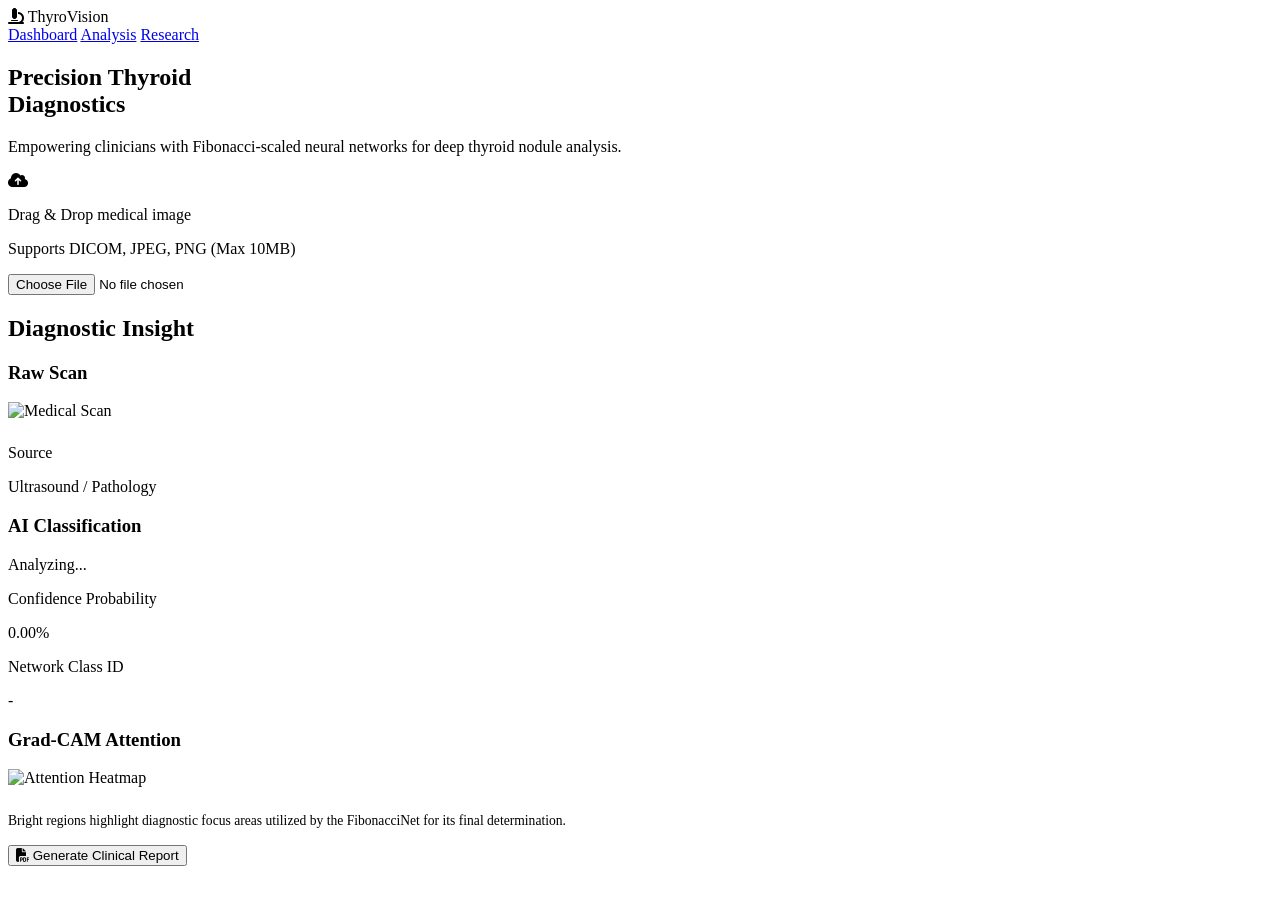
==== vercel-frontend/index.html @ 20687b5e "Prepare frontend for Vercel" ====
<!DOCTYPE html>
<html lang="en">

<head>
    <meta charset="UTF-8">
    <meta name="viewport" content="width=device-width, initial-scale=1.0">
    <title>ThyroVision | Advanced Thyroid Diagnostics</title>
    <link rel="stylesheet" href="https://cdnjs.cloudflare.com/ajax/libs/font-awesome/6.4.0/css/all.min.css">
    <link rel="stylesheet" href="/static/style.css">
</head>

<body>
    <header>
        <div class="logo">
            <i class="fas fa-microscope"></i>
            <span> ThyroVision </span>
        </div>
        <nav>
            <a href="#home">Dashboard</a>
            <a href="#analysis">Analysis</a>
            <a href="#about">Research</a>
        </nav>
    </header>

    <main>
        <section class="hero" id="home">
            <h1>Precision Thyroid <br>Diagnostics</h1>
            <p>Empowering clinicians with Fibonacci-scaled neural networks for deep thyroid nodule analysis.</p>

            <div class="dz-container">
                <div class="drop-zone" id="dropZone">
                    <i class="fas fa-cloud-upload-alt dz-icon"></i>
                    <p class="dz-text">Drag & Drop medical image</p>
                    <p class="dz-subtext">Supports DICOM, JPEG, PNG (Max 10MB)</p>
                    <input type="file" id="fileInput" accept="image/*">
                </div>
                <div class="medical-loader" id="loader"></div>
            </div>
        </section>

        <section class="results-section" id="resultsSection">
            <h2 class="section-title">Diagnostic Insight</h2>

            <div class="results-grid">
                <!-- Original Scan -->
                <div class="card">
                    <h3>Raw Scan</h3>
                    <img id="originalImg" src="" alt="Medical Scan">
                    <div class="metrics-display" style="margin-top: 1.5rem;">
                        <div class="metric-box">
                            <p class="metric-label">Source</p>
                            <p class="metric-value">Ultrasound / Pathology</p>
                        </div>
                    </div>
                </div>

                <!-- AI Analysis -->
                <div class="card">
                    <h3>AI Classification</h3>
                    <div class="metrics-display">
                        <div class="prediction-badge" id="predBadge">Analyzing...</div>
                        
                        <div class="metric-box">
                            <p class="metric-label">Confidence Probability</p>
                            <p class="metric-value" id="confPercent">0.00%</p>
                        </div>

                        <div class="metric-box">
                            <p class="metric-label">Network Class ID</p>
                            <p class="metric-value" id="classId">-</p>
                        </div>
                    </div>
                </div>

                <!-- Heatmap -->
                <div class="card">
                    <h3>Grad-CAM Attention</h3>
                    <img id="gradcamImg" src="" alt="Attention Heatmap">
                    <div class="metrics-display" style="margin-top: 1.5rem;">
                        <p style="color: var(--text-secondary); font-size: 0.85rem; line-height: 1.5;">
                            Bright regions highlight diagnostic focus areas utilized by the FibonacciNet for its final determination.
                        </p>
                    </div>
                </div>
            </div>

            <button class="btn-primary" id="downloadBtn">
                <i class="fas fa-file-pdf"></i>
                Generate Clinical Report
            </button>
        </section>
    </main>

    <div class="alert" id="customAlert"></div>

    <script src="/static/app.js"></script>
</body>

</html>
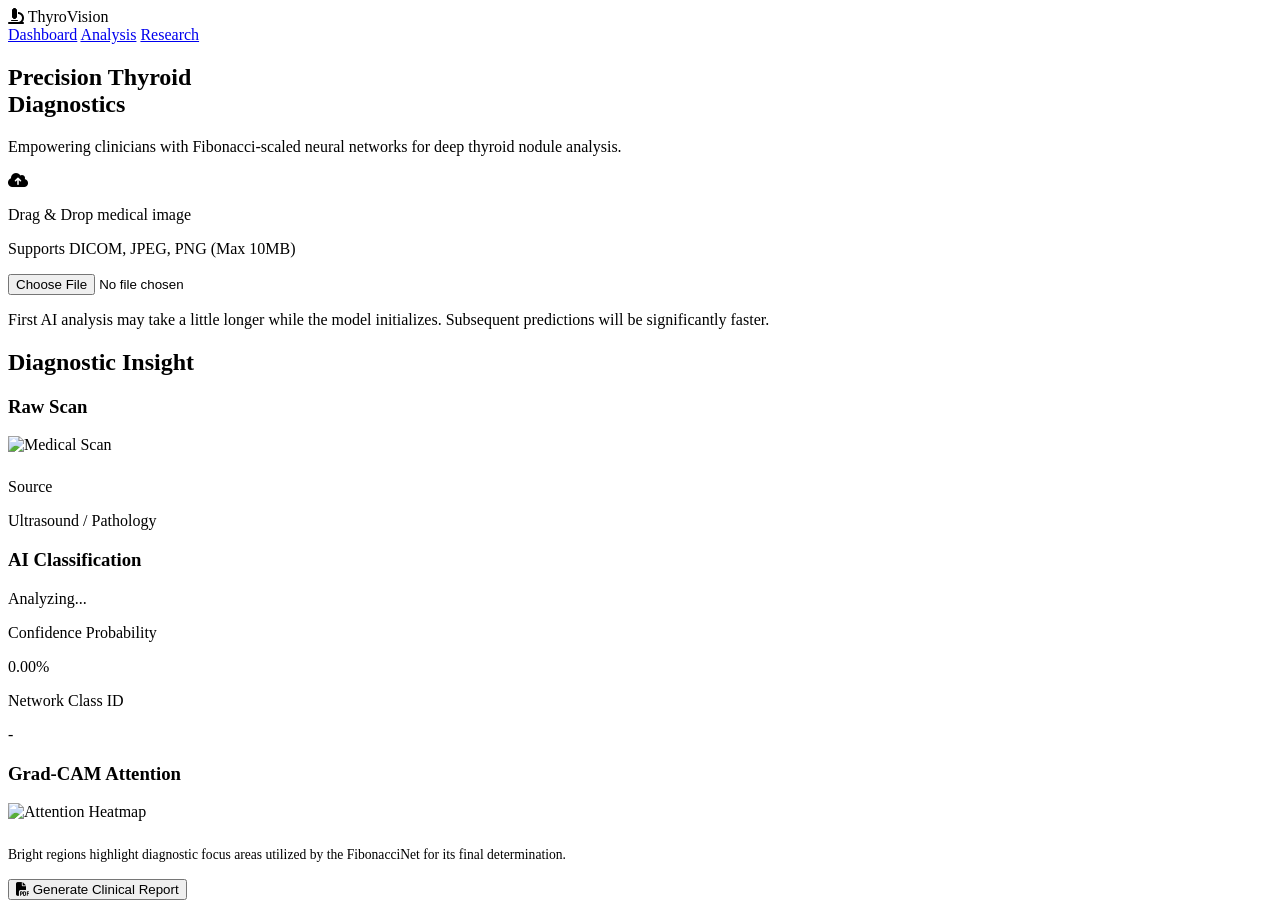
==== commit 5d755516: "Update Vercel frontend" ====
--- a/vercel-frontend/index.html
+++ b/vercel-frontend/index.html
@@ -35,6 +35,10 @@
                     <input type="file" id="fileInput" accept="image/*">
                 </div>
                 <div class="medical-loader" id="loader"></div>
+                <p class="startup-note">
+                    First AI analysis may take a little longer while the model initializes. 
+                    Subsequent predictions will be significantly faster.
+                </p>
             </div>
         </section>
 
